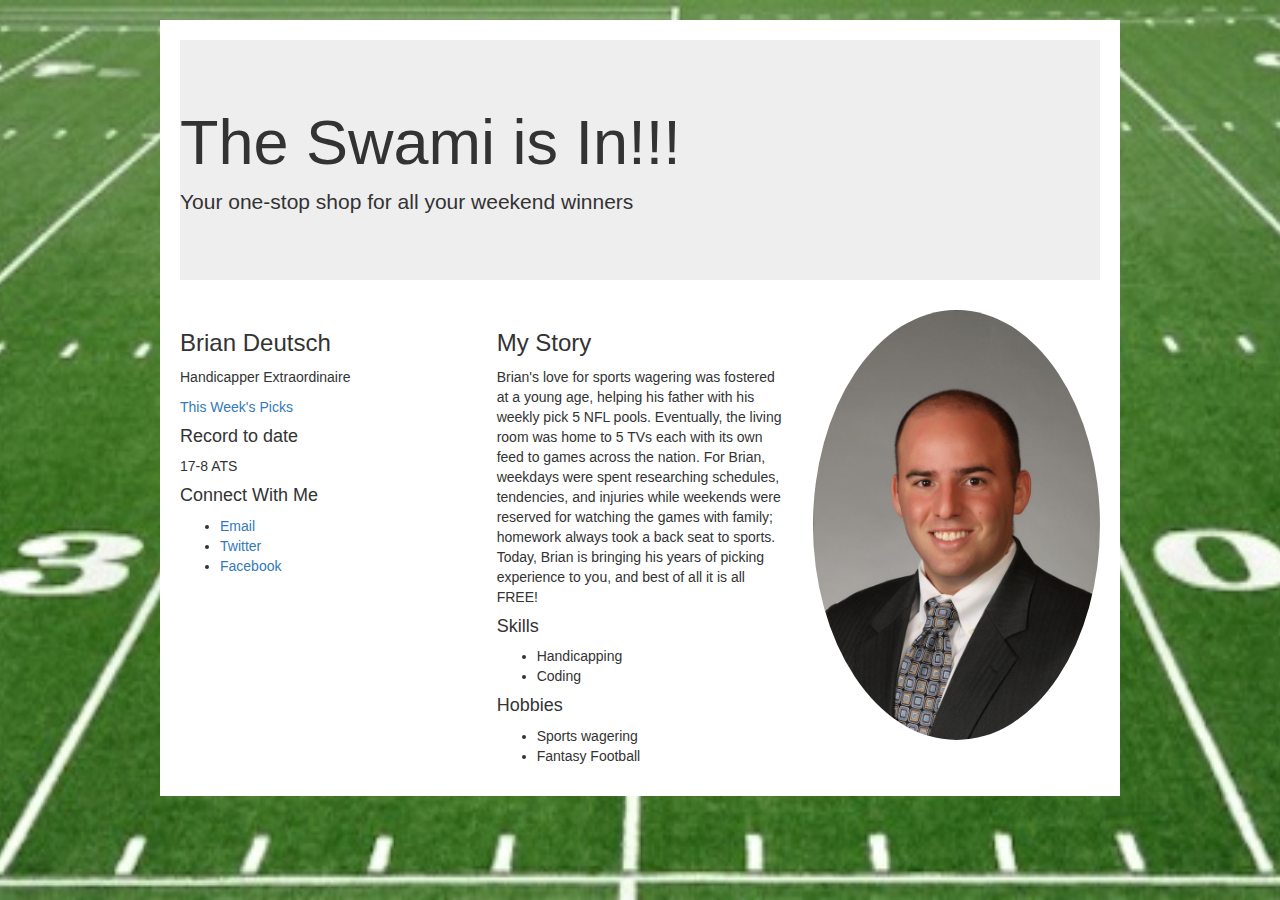
==== index.html @ 01338da5 "jumbotron" ====
<!DOCTYPE html>
<html>
<head>
<title>Bootstrap Me</title>
<meta charset="UTF-8">
<link rel="stylesheet" href="http://maxcdn.bootstrapcdn.com/bootstrap/3.2.0/css/bootstrap.min.css">
<link rel="stylesheet" href="style.css">
<script src="http://ajax.googleapis.com/ajax/libs/jquery/1.11.1/jquery.min.js"></script>
<script src="http://maxcdn.bootstrapcdn.com/bootstrap/3.2.0/js/bootstrap.min.js"></script>
</head>
<body>
  <div id="wrapper">
  <div class="jumbotron">
  <h1>The Swami is In!!!</h1>
  <p>Your one-stop shop for all your weekend winners</p>
</div>
  <div class="row">
<div class="col-sm-4">
<h3>Brian Deutsch</h3>
<p>Handicapper Extraordinaire</p>
<a href="mypicks.html">This Week's Picks</a>
   <section>
      <h4>Record to date</h4>
      <section>
        <p> 17-8 ATS
      </section>
   <section>
      <h4>Connect With Me</h4>
      <ul>
        <li><a href="mailto:bdeutsch2015@kellogg.northwestern.edu">Email</a></li>
        <li><a href="http://twitter.com/bdeutsch15">Twitter</a></li>
        <li><a href="http://facebook.com/brian.deutsch.718">Facebook</a></li>
      </ul>
    </section>
</div>
<div class="col-sm-4">
<h3>My Story</h3>
<p>Brian's love for sports wagering was fostered at a young age, helping his father with his weekly pick 5 NFL pools.  Eventually, the living room was home to 5 TVs each with its own feed to games across the nation.  For Brian, weekdays were spent researching schedules, tendencies, and injuries while weekends were reserved for watching the games with family; homework always took a back seat to sports.  Today, Brian is bringing his years of picking experience to you, and best of all it is all FREE!</p>
<section>
      <h4>Skills</h4>
      <ul>
        <li>Handicapping</li>
        <li>Coding</li>
      </ul>
    </section>
    <section>
      <h4>Hobbies</h4>
      <ul>
        <li>Sports wagering</li>
        <li>Fantasy Football</li>
      </ul>
    </section>
</div>
<div class="col-sm-4">
<img src="Headshot.jpg" class="img-circle" width="100%" height="80%"> 
</div>
</div>
</div>
</body>
</html>
---- style.css ----
body {
  font-family: 'helvetica neue', arial, sans-serif;
  font-size: 12
  font-weight: 300;
  background: url(blank.png) repeat;
}
#wrapper {
  width: 960px;
  margin: 20px auto;
}
img#Headshot{float: right; 
  border: 1px solid grey;
  border-radius: 9999999px;
  box-shadow: 10px 10px 5px grey;
}
body{background-image: url(football-field.jpg); 
  background-size: cover;
  background-position: center center;
  background-attachment: fixed;
}
#wrapper {
  background-color: white;
  width: 960px;
  margin: 20px auto;
  padding: 20px;
}
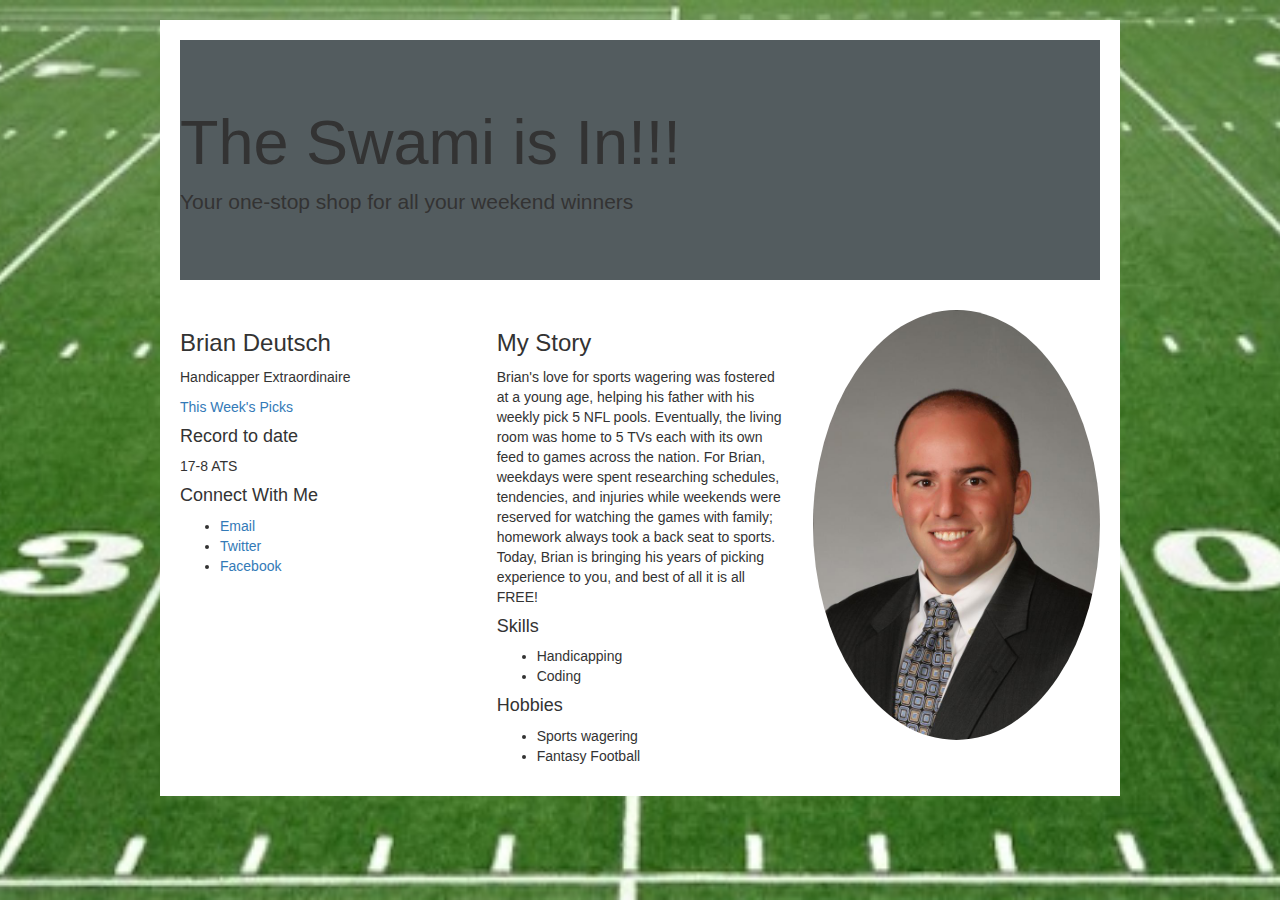
==== commit 88da4e81: "jbo" ====
--- a/style.css
+++ b/style.css
@@ -23,4 +23,7 @@
   width: 960px;
   margin: 20px auto;
   padding: 20px;
+}
+.jumbotron {
+background-color: #535C5F;
 }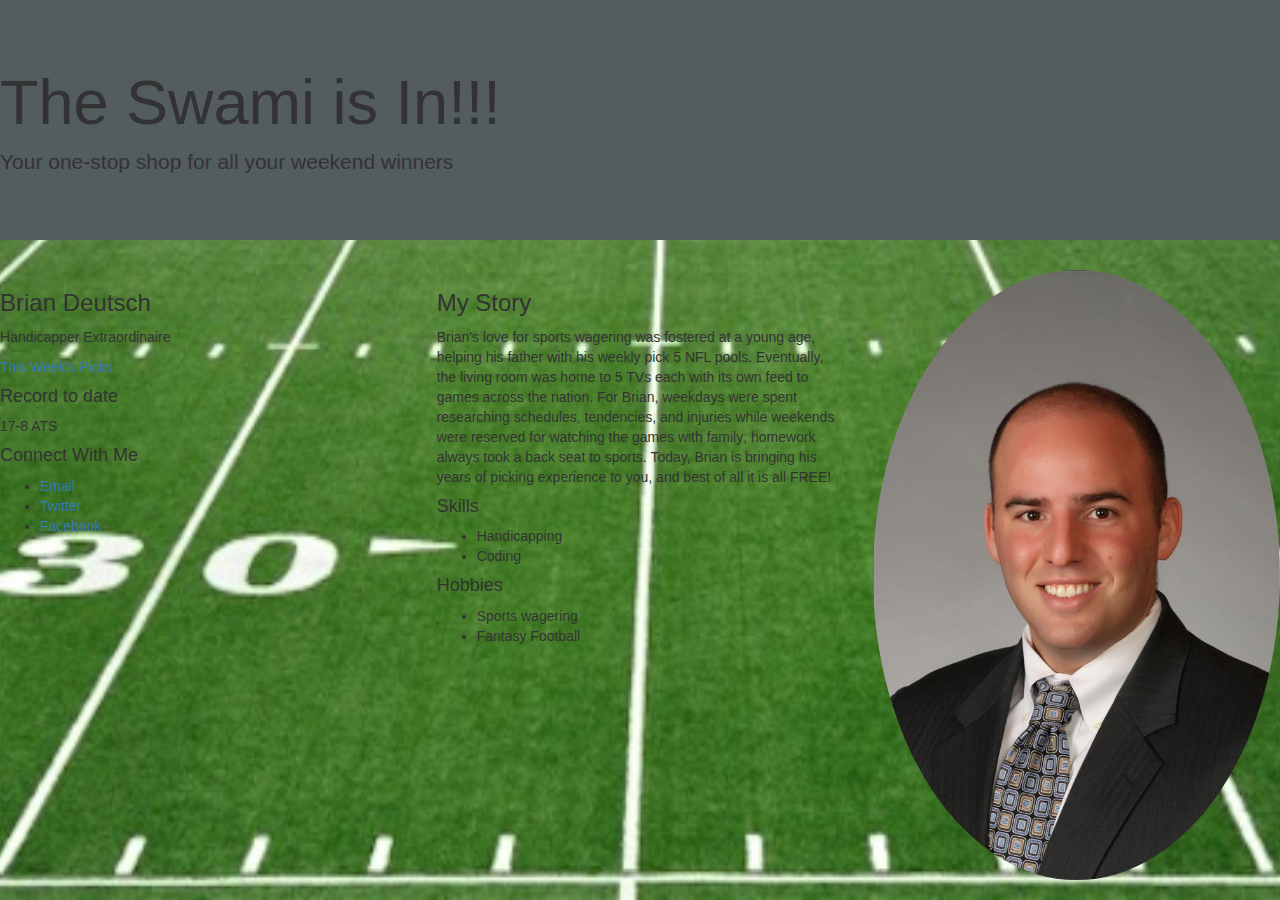
==== commit c7c8b363: "fluid" ====
--- a/index.html
+++ b/index.html
@@ -9,7 +9,7 @@
 <script src="http://maxcdn.bootstrapcdn.com/bootstrap/3.2.0/js/bootstrap.min.js"></script>
 </head>
 <body>
-  <div id="wrapper">
+  <div id="container-fluid">
   <div class="jumbotron">
   <h1>The Swami is In!!!</h1>
   <p>Your one-stop shop for all your weekend winners</p>
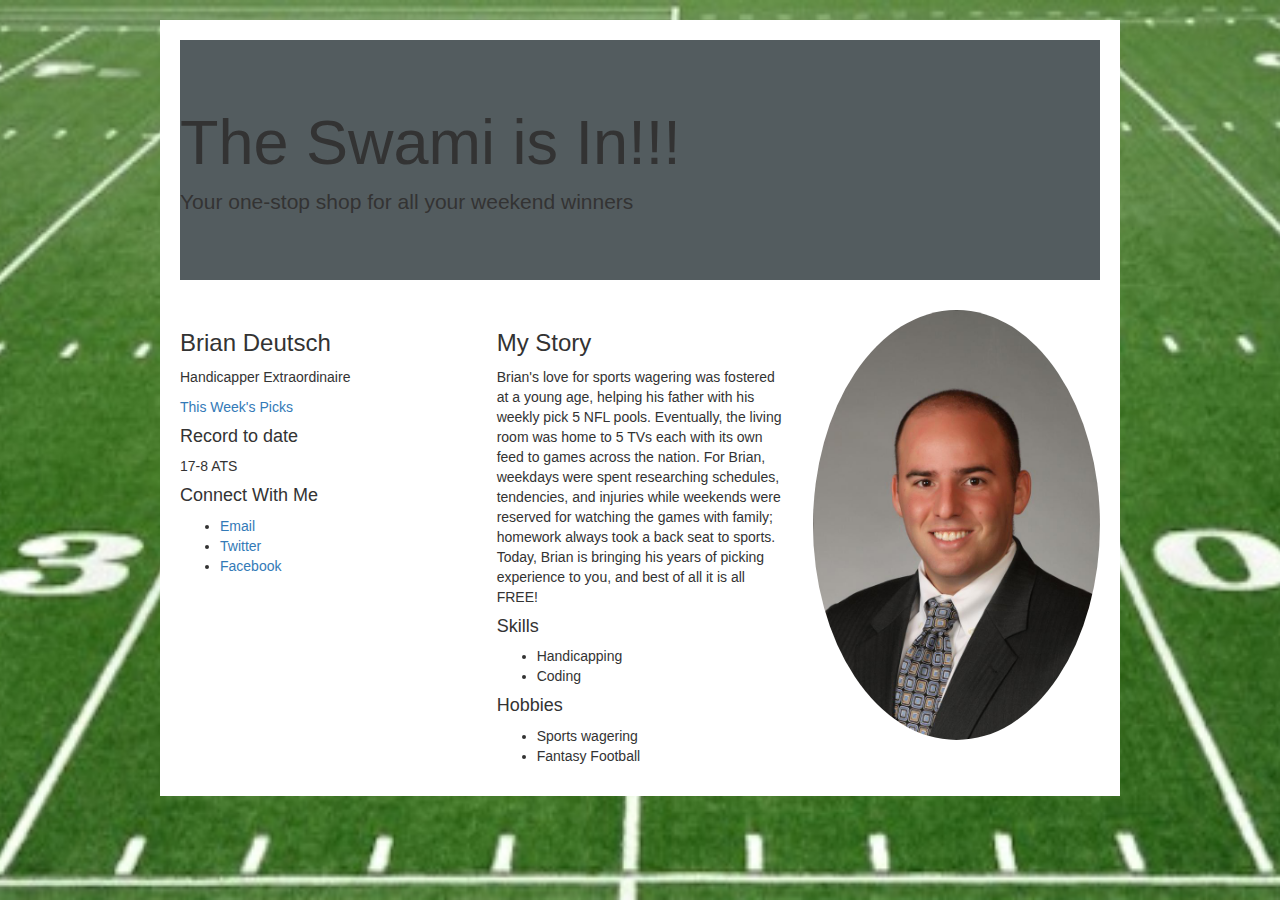
==== commit a32585dc: "css" ====
--- a/index.html
+++ b/index.html
@@ -9,7 +9,7 @@
 <script src="http://maxcdn.bootstrapcdn.com/bootstrap/3.2.0/js/bootstrap.min.js"></script>
 </head>
 <body>
-  <div id="container-fluid">
+  <div id="wrapper">
   <div class="jumbotron">
   <h1>The Swami is In!!!</h1>
   <p>Your one-stop shop for all your weekend winners</p>
--- a/style.css
+++ b/style.css
@@ -26,4 +26,10 @@
 }
 .jumbotron {
 background-color: #535C5F;
+}
+@media all and (max-width: 480px)  {
+    .half {
+        float: left !important;
+        width: 50% !important;
+    }
 }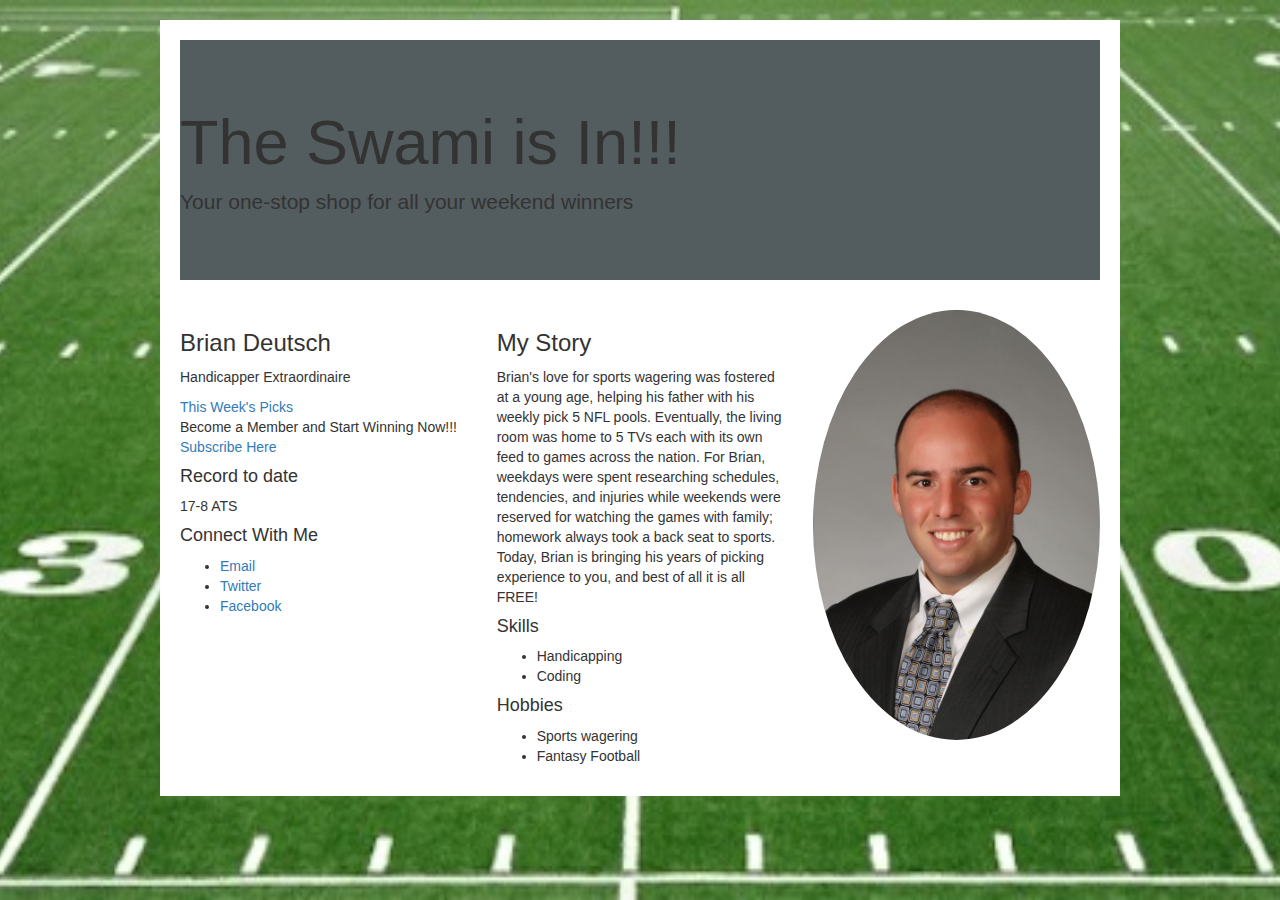
==== commit 7e14ec34: "form" ====
--- a/index.html
+++ b/index.html
@@ -19,6 +19,8 @@
 <h3>Brian Deutsch</h3>
 <p>Handicapper Extraordinaire</p>
 <a href="mypicks.html">This Week's Picks</a>
+<p>Become a Member and Start Winning Now!!!
+<a href="Form2">Subscribe Here</a>
    <section>
       <h4>Record to date</h4>
       <section>
--- a/style.css
+++ b/style.css
@@ -27,7 +27,7 @@
 .jumbotron {
 background-color: #535C5F;
 }
-@media all and (max-width: 480px)  {
+@media all and (max-width: 768px)  {
     .half {
         float: left !important;
         width: 50% !important;
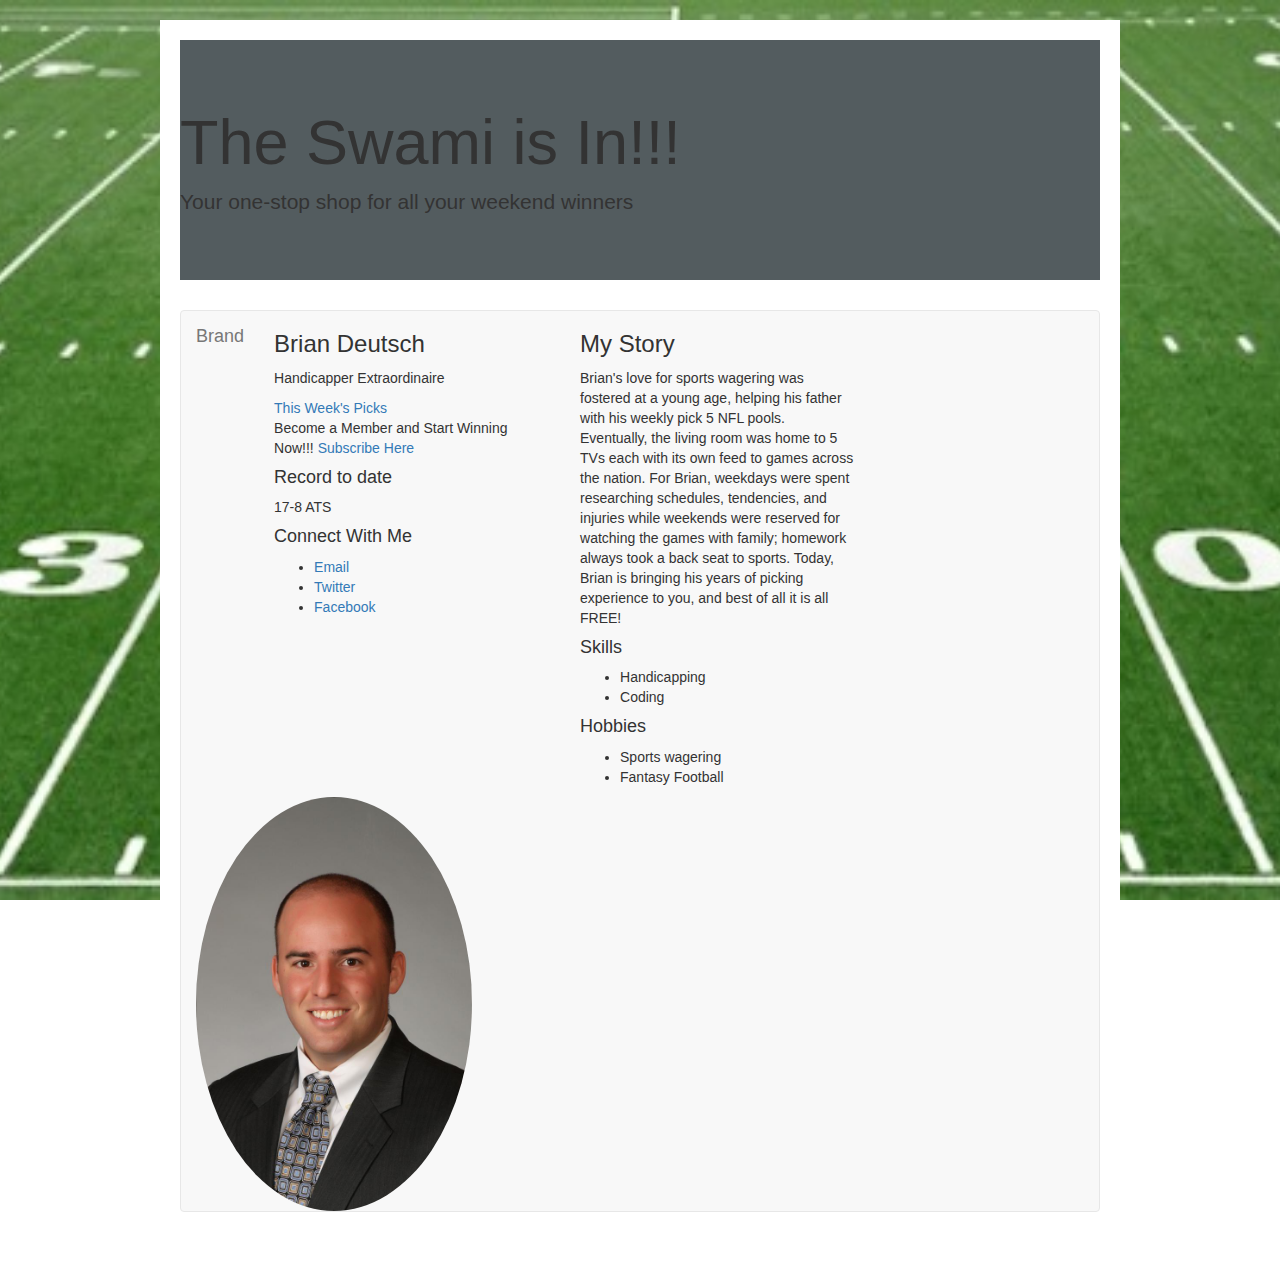
==== commit 4b421e35: "nav" ====
--- a/index.html
+++ b/index.html
@@ -14,6 +14,18 @@
   <h1>The Swami is In!!!</h1>
   <p>Your one-stop shop for all your weekend winners</p>
 </div>
+<nav class="navbar navbar-default" role="navigation">
+  <div class="container-fluid">
+    <!-- Brand and toggle get grouped for better mobile display -->
+    <div class="navbar-header">
+      <button type="button" class="navbar-toggle collapsed" data-toggle="collapse" data-target="#bs-example-navbar-collapse-1">
+        <span class="sr-only">Toggle navigation</span>
+        <span class="icon-bar"></span>
+        <span class="icon-bar"></span>
+        <span class="icon-bar"></span>
+      </button>
+      <a class="navbar-brand" href="#">Brand</a>
+    </div>
   <div class="row">
 <div class="col-sm-4">
 <h3>Brian Deutsch</h3>
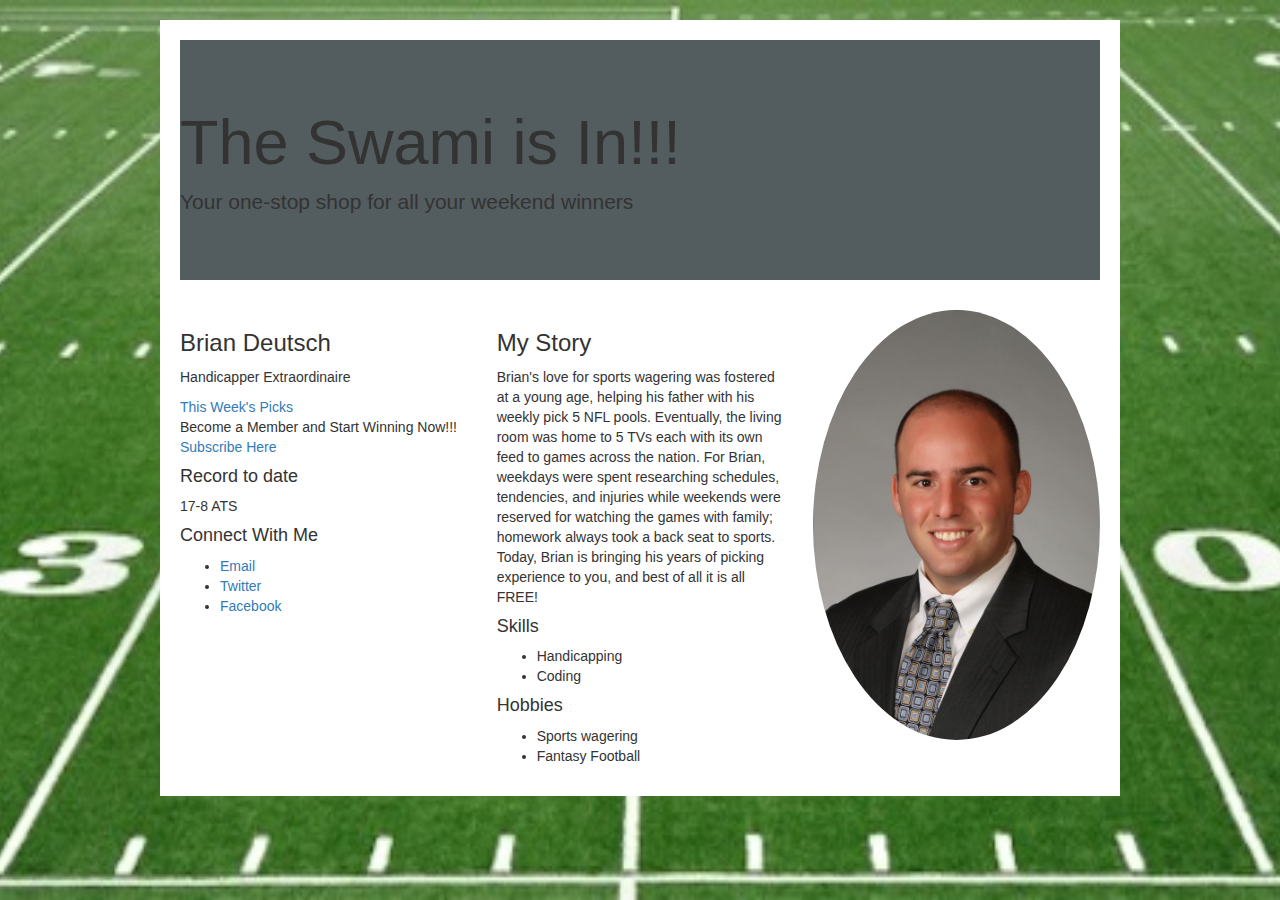
==== commit 6ed7598c: "final" ====
--- a/index.html
+++ b/index.html
@@ -14,18 +14,6 @@
   <h1>The Swami is In!!!</h1>
   <p>Your one-stop shop for all your weekend winners</p>
 </div>
-<nav class="navbar navbar-default" role="navigation">
-  <div class="container-fluid">
-    <!-- Brand and toggle get grouped for better mobile display -->
-    <div class="navbar-header">
-      <button type="button" class="navbar-toggle collapsed" data-toggle="collapse" data-target="#bs-example-navbar-collapse-1">
-        <span class="sr-only">Toggle navigation</span>
-        <span class="icon-bar"></span>
-        <span class="icon-bar"></span>
-        <span class="icon-bar"></span>
-      </button>
-      <a class="navbar-brand" href="#">Brand</a>
-    </div>
   <div class="row">
 <div class="col-sm-4">
 <h3>Brian Deutsch</h3>
